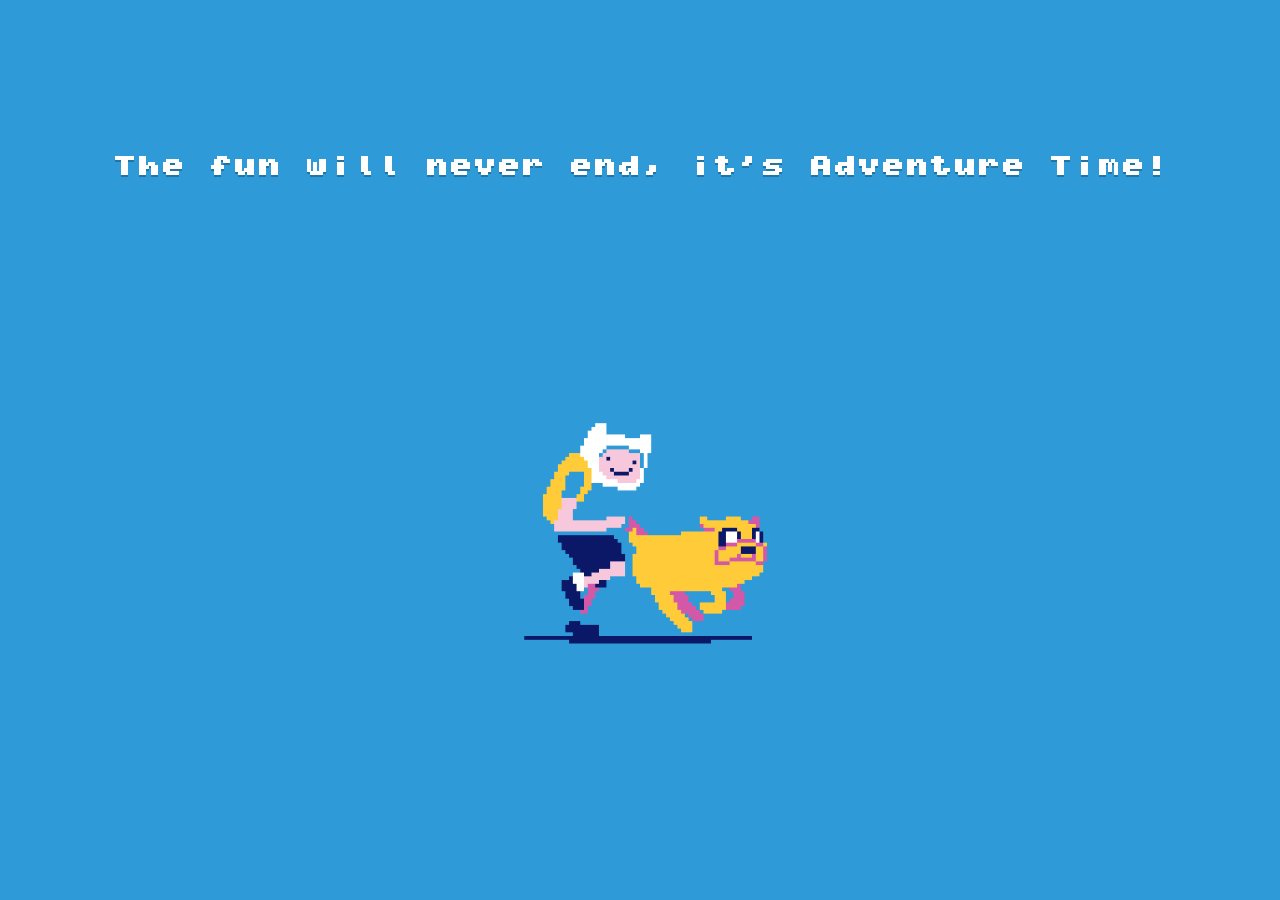
==== index.html @ 42dd5ad5 "Add initial static site structure and assets" ====
<!doctype html>
<html lang="ru">
  <head>
    <meta charset="UTF-8" />
    <meta name="viewport" content="width=device-width, initial-scale=1.0" />
    <title>Mathematical!</title>
    <link rel="icon" type="image/png" sizes="32x32" href="./assets/images/favicon_32x32.png" />
    <link rel="icon" type="image/png" sizes="180x180" href="./assets/images/favicon_180x180.png" />
    <link rel="apple-touch-icon" sizes="180x180" href="./assets/images/favicon_180x180.png" />
    <link rel="stylesheet" href="./css/styles.css" />
  </head>
  <body>
    <main class="hero">
      <h1 class="hero-title">The fun will never end, it&rsquo;s Adventure Time!</h1>
      <img class="hero-gif" src="./assets/images/main.gif" alt="Adventure Time GIF" />
    </main>
    <script src="./js/script.js"></script>
  </body>
</html>
---- css/styles.css ----
@font-face {
  font-family: "VMV Sega Genesis";
  src: url("../assets/fonts/VMVSegaGenesis-Regular.otf") format("opentype");
  font-display: swap;
}

*,
*::before,
*::after {
  box-sizing: border-box;
}

html,
body {
  width: 100%;
  height: 100%;
  margin: 0;
}

body {
  background-color: #2e9bd8;
  display: flex;
  align-items: center;
  justify-content: center;
  padding: 24px;
}

.hero {
  display: flex;
  flex-direction: column;
  align-items: center;
  gap: 4px;
  text-align: center;
}

.hero-title {
  margin: 0;
  font-family: "VMV Sega Genesis", monospace;
  font-size: clamp(14px, 2vw, 24px);
  line-height: 1.35;
  color: #ffffff;
  text-shadow: 0 2px 0 rgba(0, 0, 0, 0.25);
}

.hero-gif {
  max-width: min(90vw, 560px);
  height: auto;
  display: block;
}
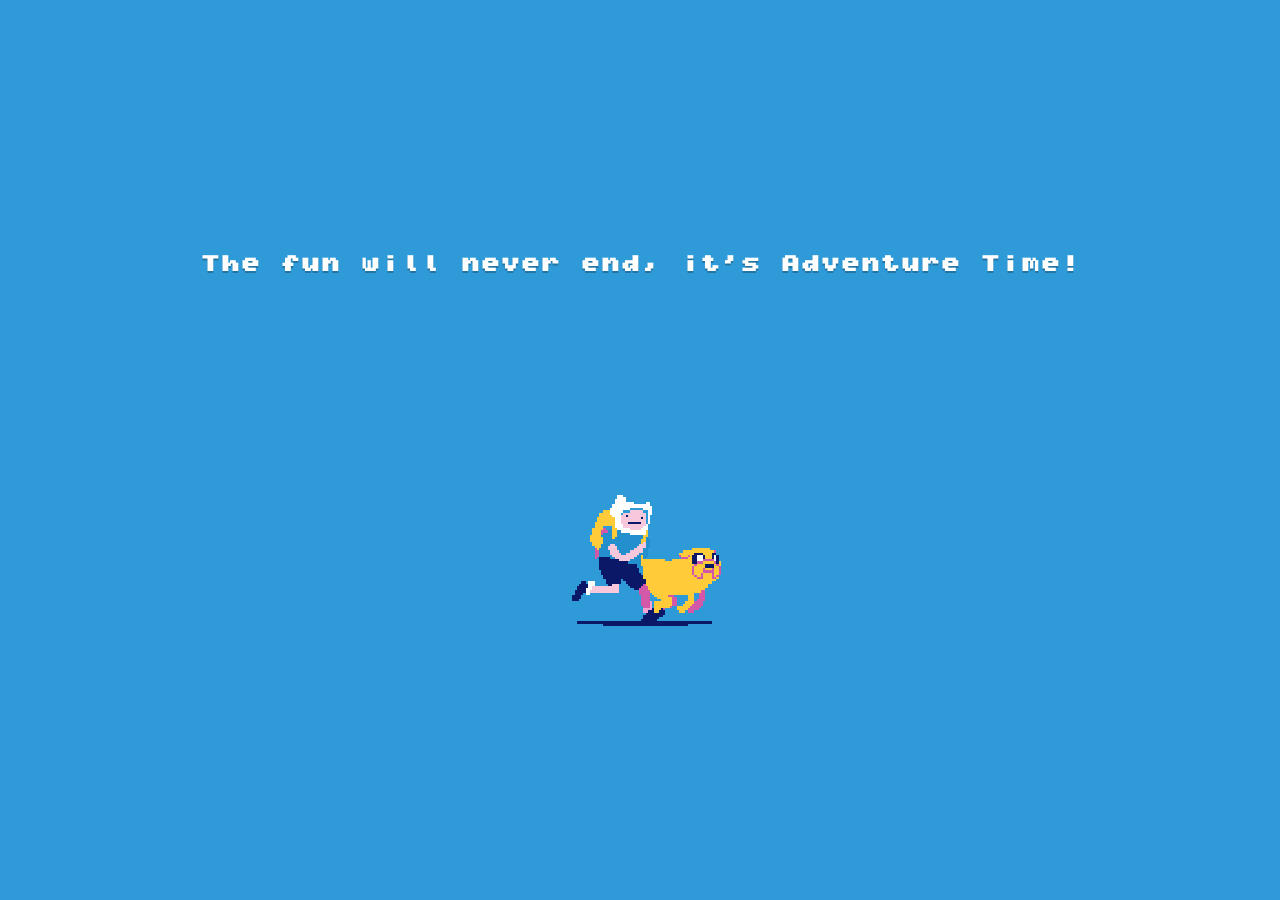
==== commit 4f6de57a: "Добавил игру с Финном и Джейком и убрал выделение при долгом тапе" ====
--- a/index.html
+++ b/index.html
@@ -12,7 +12,16 @@
   <body>
     <main class="hero">
       <h1 class="hero-title">The fun will never end, it&rsquo;s Adventure Time!</h1>
-      <img class="hero-gif" src="./assets/images/main.gif" alt="Adventure Time GIF" />
+      <section class="runner" data-state="loading" aria-label="Финн и Джейк">
+        <p class="runner-score" hidden>
+          <span>Счёт <b id="score">000</b></span>
+          <span>Рекорд <b id="best-score">000</b></span>
+        </p>
+        <canvas class="runner-track" width="320" height="142" aria-label="Финн и Джейк бегут по дороге">
+          Для игры нужен браузер с поддержкой Canvas.
+        </canvas>
+        <p class="runner-status" role="status"></p>
+      </section>
     </main>
     <script src="./js/script.js"></script>
   </body>
--- a/css/styles.css
+++ b/css/styles.css
@@ -13,7 +13,7 @@
 html,
 body {
   width: 100%;
-  height: 100%;
+  min-height: 100%;
   margin: 0;
 }
 
@@ -22,28 +22,72 @@
   display: flex;
   align-items: center;
   justify-content: center;
-  padding: 24px;
+  min-height: 100svh;
+  padding: 24px 16px;
+  color: #fff;
+  font-family: system-ui, sans-serif;
+  touch-action: manipulation;
+}
+
+.hero,
+.hero * {
+  -webkit-touch-callout: none;
+  -webkit-user-select: none;
+  user-select: none;
 }
 
 .hero {
   display: flex;
   flex-direction: column;
   align-items: center;
-  gap: 4px;
+  gap: clamp(24px, 6svh, 60px);
+  width: min(100%, 960px);
   text-align: center;
 }
 
 .hero-title {
   margin: 0;
   font-family: "VMV Sega Genesis", monospace;
-  font-size: clamp(14px, 2vw, 24px);
+  font-size: clamp(14px, 2vw, 20px);
   line-height: 1.35;
+  text-wrap: balance;
   color: #ffffff;
   text-shadow: 0 2px 0 rgba(0, 0, 0, 0.25);
 }
 
-.hero-gif {
-  max-width: min(90vw, 560px);
-  height: auto;
+.runner {
+  position: relative;
+  width: 100%;
+}
+
+.runner-score {
+  position: absolute;
+  top: 0;
+  right: 4px;
+  margin: 0;
+  font-size: 0.875rem;
+  font-weight: 700;
+  font-variant-numeric: tabular-nums;
+  text-shadow: 0 1px #0b1868;
+}
+
+.runner-score:not([hidden]) {
+  display: flex;
+  gap: 16px;
+}
+
+.runner-track {
   display: block;
+  width: 100%;
+  height: clamp(206px, 35svh, 340px);
+  image-rendering: pixelated;
 }
+
+.runner-status {
+  position: absolute;
+  inset: 100% 0 auto;
+  margin: 0;
+  color: #0b1868;
+  font-size: 0.875rem;
+  font-weight: 700;
+}
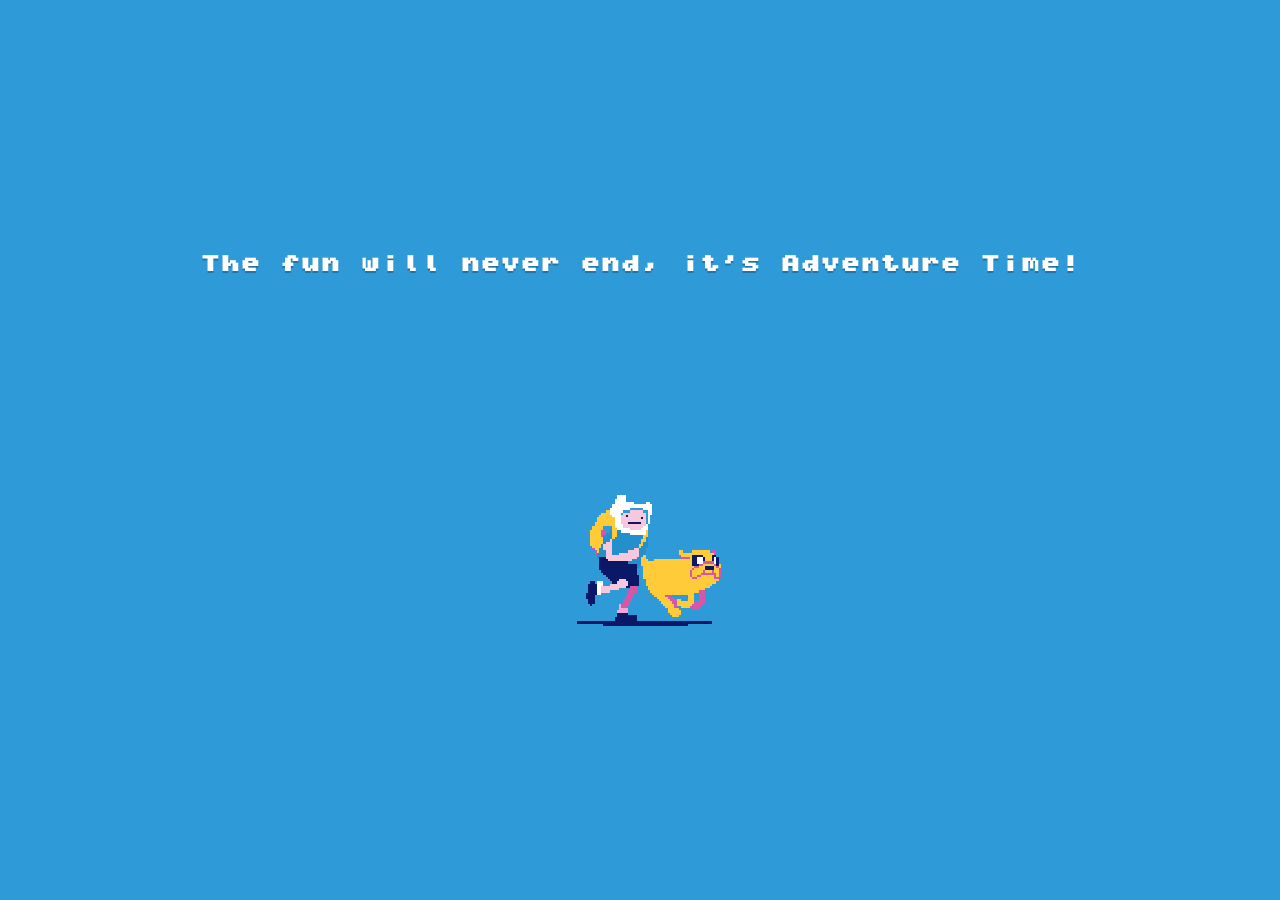
==== commit 563d4511: "Исправил выделение текста во время забега" ====
--- a/index.html
+++ b/index.html
@@ -7,7 +7,7 @@
     <link rel="icon" type="image/png" sizes="32x32" href="./assets/images/favicon_32x32.png" />
     <link rel="icon" type="image/png" sizes="180x180" href="./assets/images/favicon_180x180.png" />
     <link rel="apple-touch-icon" sizes="180x180" href="./assets/images/favicon_180x180.png" />
-    <link rel="stylesheet" href="./css/styles.css" />
+    <link rel="stylesheet" href="./css/styles.css?v=2" />
   </head>
   <body>
     <main class="hero">
@@ -23,6 +23,6 @@
         <p class="runner-status" role="status"></p>
       </section>
     </main>
-    <script src="./js/script.js"></script>
+    <script src="./js/script.js?v=2"></script>
   </body>
 </html>
--- a/css/styles.css
+++ b/css/styles.css
@@ -15,6 +15,9 @@
   width: 100%;
   min-height: 100%;
   margin: 0;
+  -webkit-touch-callout: none;
+  -webkit-user-select: none;
+  user-select: none;
 }
 
 body {
@@ -27,13 +30,6 @@
   color: #fff;
   font-family: system-ui, sans-serif;
   touch-action: manipulation;
-}
-
-.hero,
-.hero * {
-  -webkit-touch-callout: none;
-  -webkit-user-select: none;
-  user-select: none;
 }
 
 .hero {
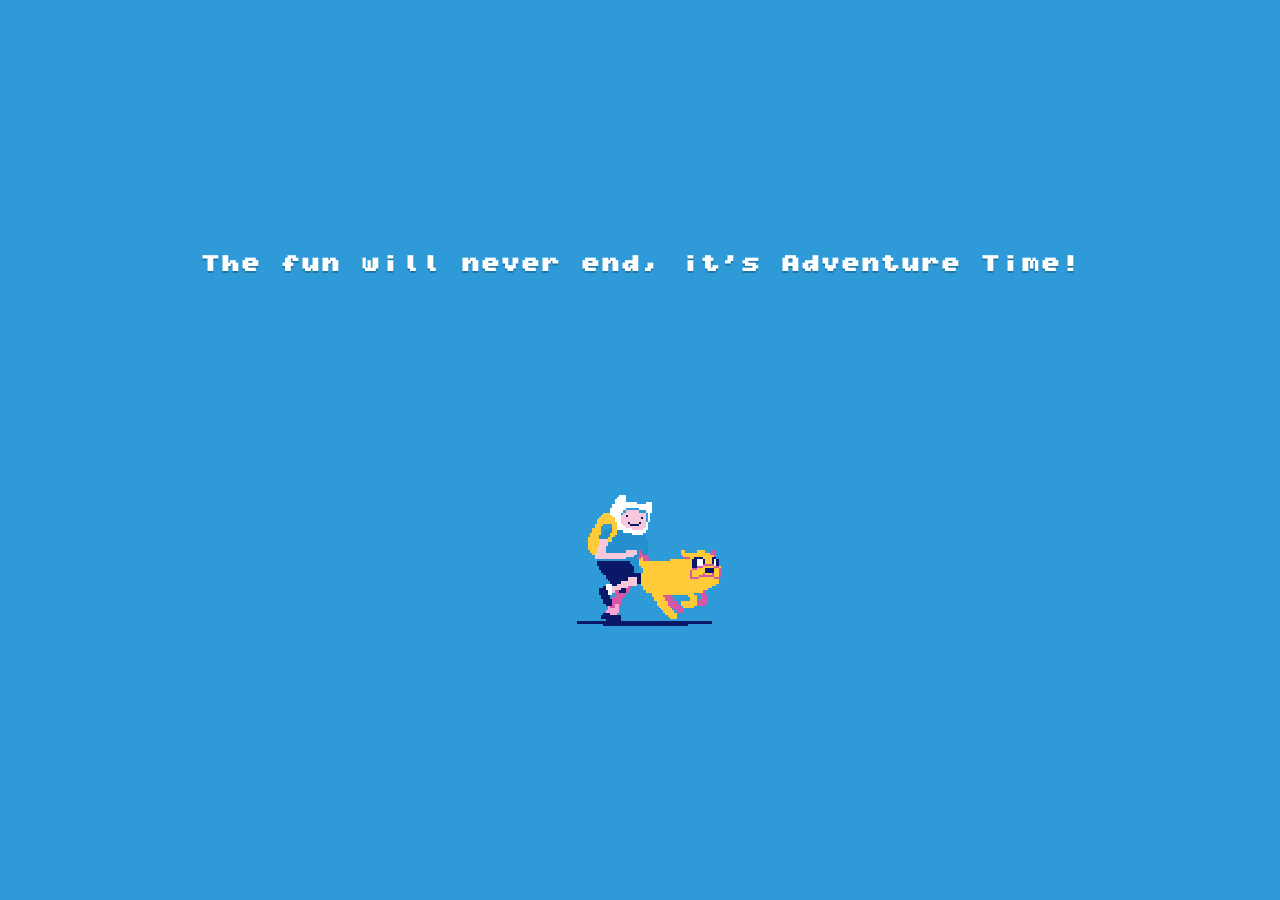
==== commit 3b03b44b: "Перевёл игровой интерфейс на английский и применил пиксельный шрифт" ====
--- a/index.html
+++ b/index.html
@@ -1,5 +1,5 @@
 <!doctype html>
-<html lang="ru">
+<html lang="en">
   <head>
     <meta charset="UTF-8" />
     <meta name="viewport" content="width=device-width, initial-scale=1.0" />
@@ -7,22 +7,22 @@
     <link rel="icon" type="image/png" sizes="32x32" href="./assets/images/favicon_32x32.png" />
     <link rel="icon" type="image/png" sizes="180x180" href="./assets/images/favicon_180x180.png" />
     <link rel="apple-touch-icon" sizes="180x180" href="./assets/images/favicon_180x180.png" />
-    <link rel="stylesheet" href="./css/styles.css?v=2" />
+    <link rel="stylesheet" href="./css/styles.css?v=3" />
   </head>
   <body>
     <main class="hero">
       <h1 class="hero-title">The fun will never end, it&rsquo;s Adventure Time!</h1>
-      <section class="runner" data-state="loading" aria-label="Финн и Джейк">
+      <section class="runner" data-state="loading" aria-label="Finn and Jake">
         <p class="runner-score" hidden>
-          <span>Счёт <b id="score">000</b></span>
-          <span>Рекорд <b id="best-score">000</b></span>
+          <span>Score <b id="score">000</b></span>
+          <span>Best <b id="best-score">000</b></span>
         </p>
-        <canvas class="runner-track" width="320" height="142" aria-label="Финн и Джейк бегут по дороге">
-          Для игры нужен браузер с поддержкой Canvas.
+        <canvas class="runner-track" width="320" height="142" aria-label="Finn and Jake running along a track">
+          This game needs a browser with Canvas support.
         </canvas>
         <p class="runner-status" role="status"></p>
       </section>
     </main>
-    <script src="./js/script.js?v=2"></script>
+    <script src="./js/script.js?v=3"></script>
   </body>
 </html>
--- a/css/styles.css
+++ b/css/styles.css
@@ -28,7 +28,6 @@
   min-height: 100svh;
   padding: 24px 16px;
   color: #fff;
-  font-family: system-ui, sans-serif;
   touch-action: manipulation;
 }
 
@@ -38,12 +37,12 @@
   align-items: center;
   gap: clamp(24px, 6svh, 60px);
   width: min(100%, 960px);
+  font-family: "VMV Sega Genesis", monospace;
   text-align: center;
 }
 
 .hero-title {
   margin: 0;
-  font-family: "VMV Sega Genesis", monospace;
   font-size: clamp(14px, 2vw, 20px);
   line-height: 1.35;
   text-wrap: balance;
@@ -61,8 +60,8 @@
   top: 0;
   right: 4px;
   margin: 0;
-  font-size: 0.875rem;
-  font-weight: 700;
+  font-size: clamp(0.625rem, 2.5vw, 0.75rem);
+  line-height: 1.5;
   font-variant-numeric: tabular-nums;
   text-shadow: 0 1px #0b1868;
 }
@@ -84,6 +83,6 @@
   inset: 100% 0 auto;
   margin: 0;
   color: #0b1868;
-  font-size: 0.875rem;
-  font-weight: 700;
+  font-size: clamp(0.625rem, 2.5vw, 0.75rem);
+  line-height: 1.5;
 }
